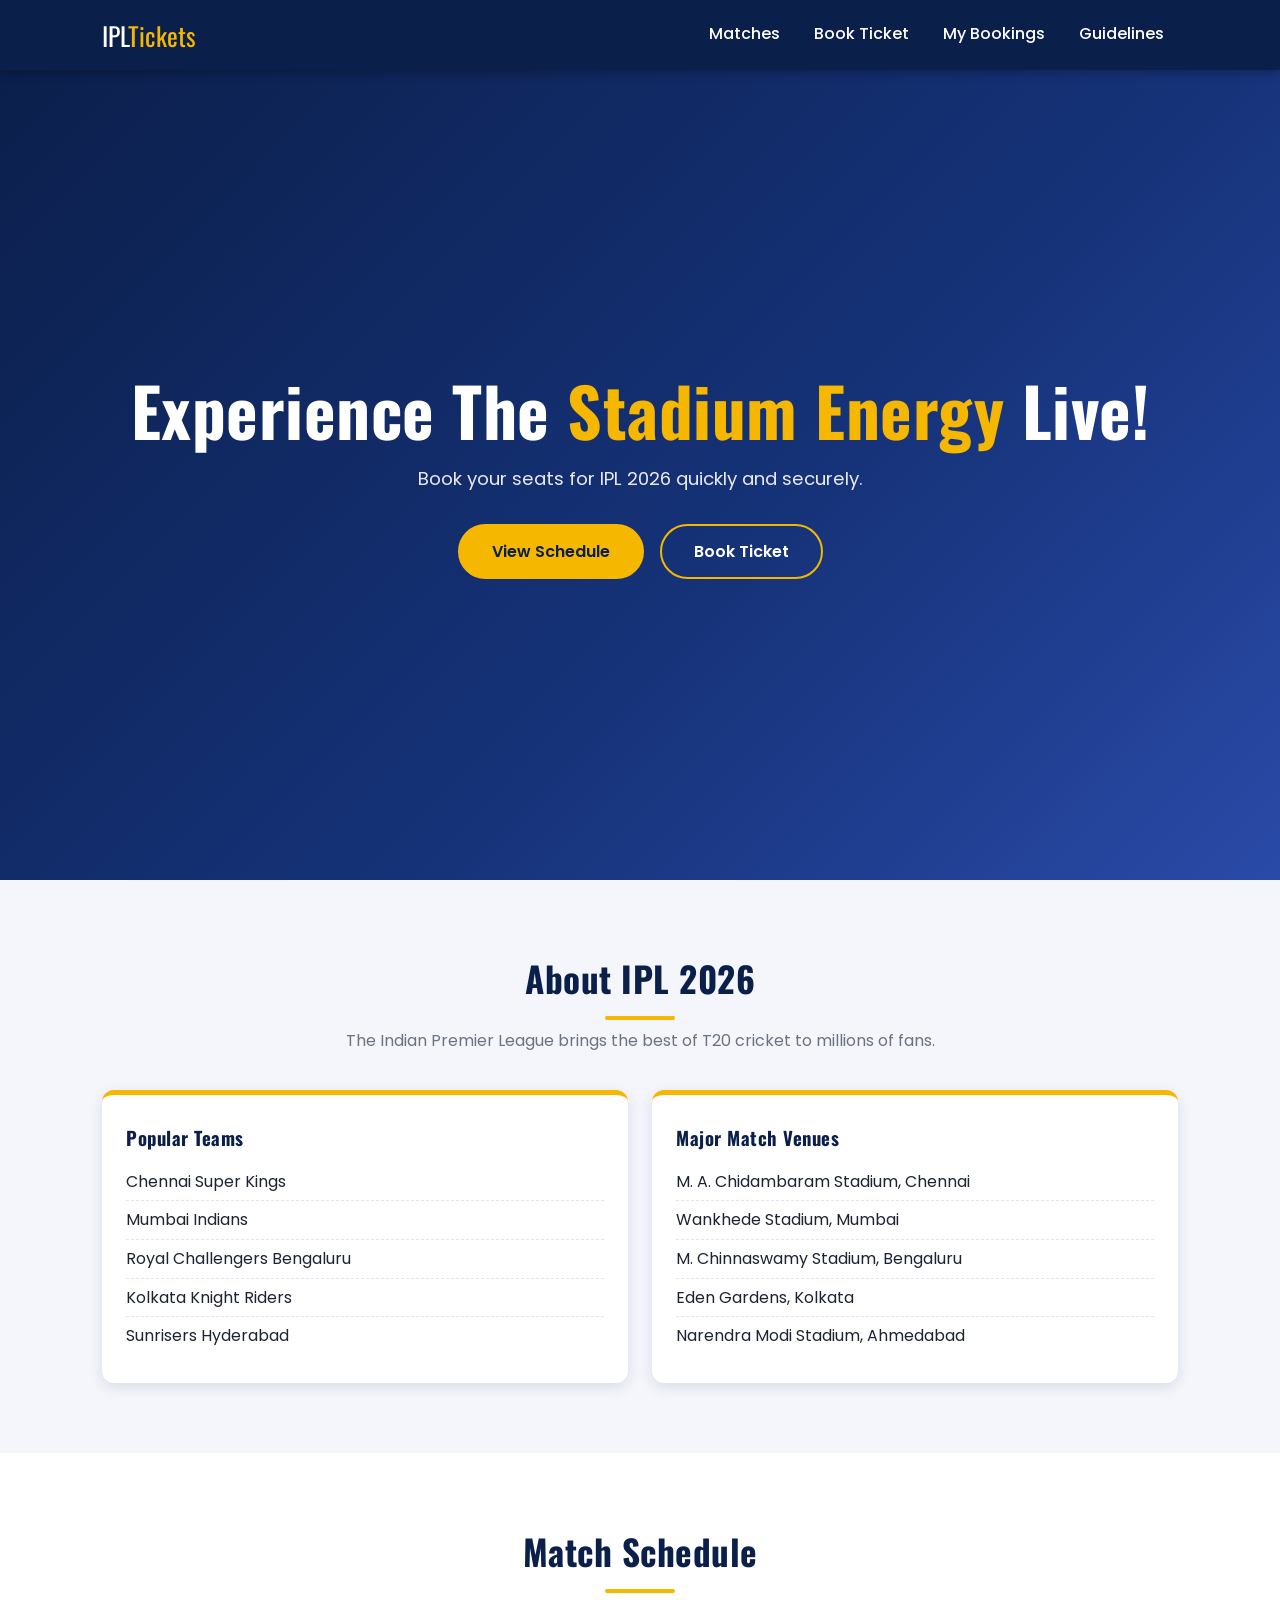
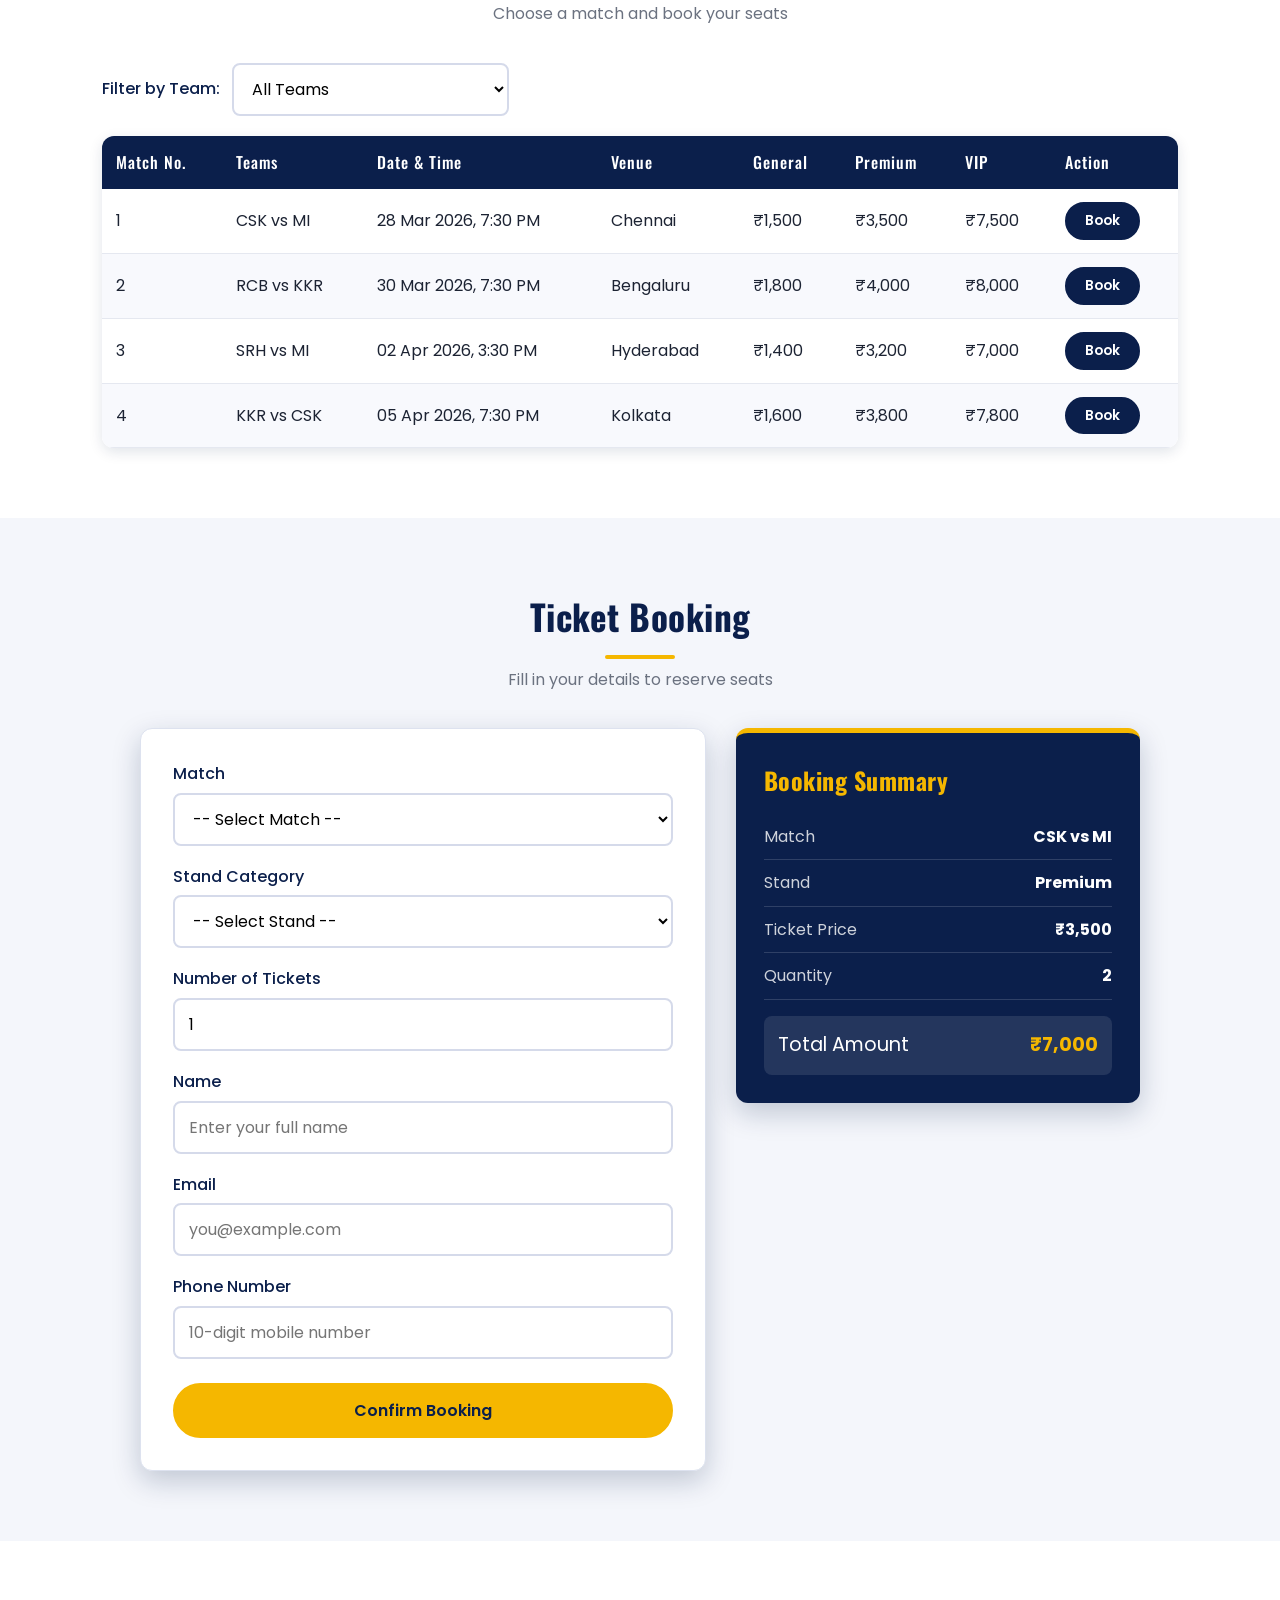
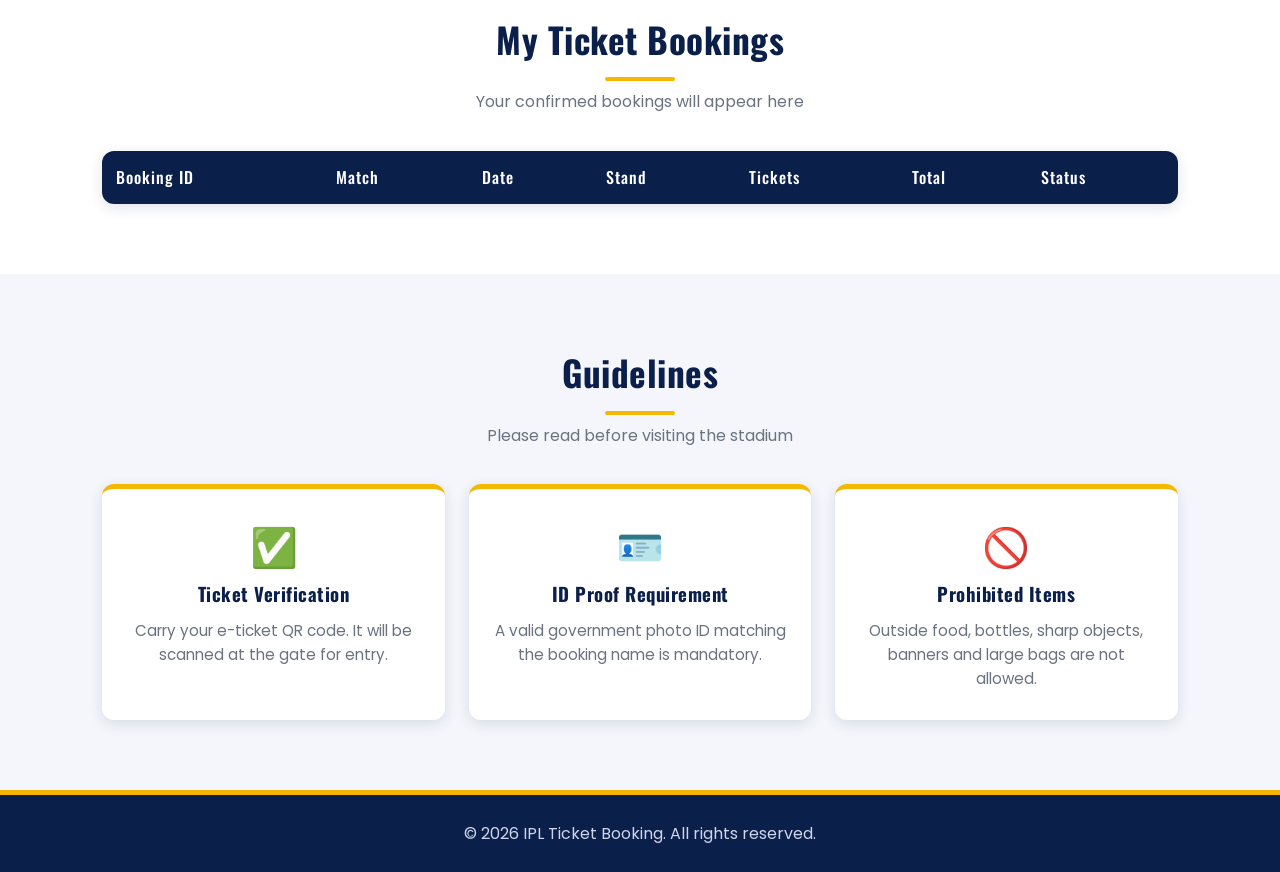
==== index.html @ f849659b "Rename HTML file to index.html" ====
<!DOCTYPE html>
<html lang="en">
<head>
  <meta charset="UTF-8">
  <meta name="viewport" content="width=device-width, initial-scale=1.0">
  <title>IPL 2026 Ticket Booking</title>
  <link href="https://fonts.googleapis.com/css2?family=Oswald:wght@400;500;700&family=Poppins:wght@400;500;600&display=swap" rel="stylesheet">
  <link rel="stylesheet" href="styles.css">
</head>
<body>

  <!-- NAVIGATION -->
  <header>
    <nav class="navbar">
      <a href="#home" class="logo">IPL<span>Tickets</span></a>
      <ul class="nav-links">
        <li><a href="#matches">Matches</a></li>
        <li><a href="#booking">Book Ticket</a></li>
        <li><a href="#my-bookings">My Bookings</a></li>
        <li><a href="#guidelines">Guidelines</a></li>
      </ul>
    </nav>
  </header>

  <main>

    <!-- HERO / BANNER -->
    <section class="hero" id="home">
      <h1>Experience The <span>Stadium Energy</span> Live!</h1>
      <p>Book your seats for IPL 2026 quickly and securely.</p>
      <div class="hero-buttons">
        <a href="#matches" class="btn btn-primary">View Schedule</a>
        <a href="#booking" class="btn btn-outline">Book Ticket</a>
      </div>
    </section>

    <!-- ABOUT IPL 2026 -->
    <section id="about">
      <h2 class="section-title">About IPL 2026</h2>
      <p class="section-sub">The Indian Premier League brings the best of T20 cricket to millions of fans.</p>
      <div class="two-col">
        <article class="card">
          <h3>Popular Teams</h3>
          <ul>
            <li>Chennai Super Kings</li>
            <li>Mumbai Indians</li>
            <li>Royal Challengers Bengaluru</li>
            <li>Kolkata Knight Riders</li>
            <li>Sunrisers Hyderabad</li>
          </ul>
        </article>
        <article class="card">
          <h3>Major Match Venues</h3>
          <ul>
            <li>M. A. Chidambaram Stadium, Chennai</li>
            <li>Wankhede Stadium, Mumbai</li>
            <li>M. Chinnaswamy Stadium, Bengaluru</li>
            <li>Eden Gardens, Kolkata</li>
            <li>Narendra Modi Stadium, Ahmedabad</li>
          </ul>
        </article>
      </div>
    </section>

    <!-- MATCH SCHEDULE -->
    <section id="matches" class="alt">
      <h2 class="section-title">Match Schedule</h2>
      <p class="section-sub">Choose a match and book your seats</p>

      <div class="filter-bar">
        <label for="teamFilter">Filter by Team:</label>
        <select id="teamFilter">
          <option value="all">All Teams</option>
          <option value="CSK">Chennai Super Kings</option>
          <option value="MI">Mumbai Indians</option>
          <option value="RCB">Royal Challengers Bengaluru</option>
          <option value="KKR">Kolkata Knight Riders</option>
          <option value="SRH">Sunrisers Hyderabad</option>
        </select>
      </div>

      <div class="table-wrap">
        <table>
          <caption class="sr-only">IPL 2026 match schedule with ticket prices</caption>
          <thead>
            <tr>
              <th>Match No.</th>
              <th>Teams</th>
              <th>Date &amp; Time</th>
              <th>Venue</th>
              <th>General</th>
              <th>Premium</th>
              <th>VIP</th>
              <th>Action</th>
            </tr>
          </thead>
          <tbody>
            <tr>
              <td>1</td>
              <td>CSK vs MI</td>
              <td>28 Mar 2026, 7:30 PM</td>
              <td>Chennai</td>
              <td>₹1,500</td><td>₹3,500</td><td>₹7,500</td>
              <td><a href="#booking" class="btn btn-sm">Book</a></td>
            </tr>
            <tr>
              <td>2</td>
              <td>RCB vs KKR</td>
              <td>30 Mar 2026, 7:30 PM</td>
              <td>Bengaluru</td>
              <td>₹1,800</td><td>₹4,000</td><td>₹8,000</td>
              <td><a href="#booking" class="btn btn-sm">Book</a></td>
            </tr>
            <tr>
              <td>3</td>
              <td>SRH vs MI</td>
              <td>02 Apr 2026, 3:30 PM</td>
              <td>Hyderabad</td>
              <td>₹1,400</td><td>₹3,200</td><td>₹7,000</td>
              <td><a href="#booking" class="btn btn-sm">Book</a></td>
            </tr>
            <tr>
              <td>4</td>
              <td>KKR vs CSK</td>
              <td>05 Apr 2026, 7:30 PM</td>
              <td>Kolkata</td>
              <td>₹1,600</td><td>₹3,800</td><td>₹7,800</td>
              <td><a href="#booking" class="btn btn-sm">Book</a></td>
            </tr>
          </tbody>
        </table>
      </div>
    </section>

    <!-- BOOKING FORM + SUMMARY -->
    <section id="booking">
      <h2 class="section-title">Ticket Booking</h2>
      <p class="section-sub">Fill in your details to reserve seats</p>

      <div class="booking-layout">
        <form action="#" method="post">
          <div class="form-group">
            <label for="match">Match</label>
            <select id="match" name="match" required>
              <option value="">-- Select Match --</option>
              <option>1 - CSK vs MI (Chennai)</option>
              <option>2 - RCB vs KKR (Bengaluru)</option>
              <option>3 - SRH vs MI (Hyderabad)</option>
              <option>4 - KKR vs CSK (Kolkata)</option>
            </select>
          </div>
          <div class="form-group">
            <label for="stand">Stand Category</label>
            <select id="stand" name="stand" required>
              <option value="">-- Select Stand --</option>
              <option>General</option>
              <option>Premium</option>
              <option>VIP</option>
            </select>
          </div>
          <div class="form-group">
            <label for="qty">Number of Tickets</label>
            <input type="number" id="qty" name="qty" min="1" max="10" value="1" required>
          </div>
          <div class="form-group">
            <label for="name">Name</label>
            <input type="text" id="name" name="name" placeholder="Enter your full name" required>
          </div>
          <div class="form-group">
            <label for="email">Email</label>
            <input type="email" id="email" name="email" placeholder="you@example.com" required>
          </div>
          <div class="form-group">
            <label for="phone">Phone Number</label>
            <input type="tel" id="phone" name="phone" placeholder="10-digit mobile number" pattern="[0-9]{10}" required>
          </div>
          <button type="submit" class="btn btn-primary">Confirm Booking</button>
        </form>

        <aside class="summary-card">
          <h3>Booking Summary</h3>
          <ul>
            <li><span>Match</span><strong>CSK vs MI</strong></li>
            <li><span>Stand</span><strong>Premium</strong></li>
            <li><span>Ticket Price</span><strong>₹3,500</strong></li>
            <li><span>Quantity</span><strong>2</strong></li>
          </ul>
          <p class="total"><span>Total Amount</span><strong>₹7,000</strong></p>
        </aside>
      </div>
    </section>

    <!-- MY BOOKINGS -->
    <section id="my-bookings" class="alt">
      <h2 class="section-title">My Ticket Bookings</h2>
      <p class="section-sub">Your confirmed bookings will appear here</p>
      <div class="table-wrap">
        <table>
          <thead>
            <tr>
              <th>Booking ID</th>
              <th>Match</th>
              <th>Date</th>
              <th>Stand</th>
              <th>Tickets</th>
              <th>Total</th>
              <th>Status</th>
            </tr>
          </thead>
          <tbody>
            <!-- Empty: records will be added later -->
          </tbody>
        </table>
      </div>
    </section>

    <!-- GUIDELINES -->
    <section id="guidelines">
      <h2 class="section-title">Guidelines</h2>
      <p class="section-sub">Please read before visiting the stadium</p>
      <div class="cards">
        <article class="card">
          <div class="emoji">✅</div>
          <h3>Ticket Verification</h3>
          <p>Carry your e-ticket QR code. It will be scanned at the gate for entry.</p>
        </article>
        <article class="card">
          <div class="emoji">🪪</div>
          <h3>ID Proof Requirement</h3>
          <p>A valid government photo ID matching the booking name is mandatory.</p>
        </article>
        <article class="card">
          <div class="emoji">🚫</div>
          <h3>Prohibited Items</h3>
          <p>Outside food, bottles, sharp objects, banners and large bags are not allowed.</p>
        </article>
      </div>
    </section>

  </main>

  <!-- FOOTER -->
  <footer>
    <p>© 2026 IPL Ticket Booking. All rights reserved.</p>
  </footer>

</body>
</html>
---- styles.css ----
/* ===== 1. THEME VARIABLES ===== */
:root {
  --primary: #0b1f4b;
  --primary-light: #16337a;
  --accent: #f5b700;
  --accent-dark: #d99f00;
  --bg: #f4f6fb;
  --card-bg: #ffffff;
  --text: #1c2333;
  --muted: #6b7280;
  --radius: 12px;
  --shadow: 0 4px 14px rgba(11, 31, 75, 0.12);
  --shadow-lg: 0 10px 28px rgba(11, 31, 75, 0.22);
}

/* ===== 2. BASE ===== */
* { margin: 0; padding: 0; box-sizing: border-box; }
html { scroll-behavior: smooth; }
body {
  font-family: 'Poppins', sans-serif;
  background: var(--bg);
  color: var(--text);
  line-height: 1.6;
  padding-top: 70px;
}
h1, h2, h3 { font-family: 'Oswald', sans-serif; letter-spacing: 0.5px; }
section { padding: 70px 8%; scroll-margin-top: 70px; }
section.alt { background: #ffffff; }
ul { list-style: none; }
.sr-only { position: absolute; left: -9999px; }

.section-title { text-align: center; font-size: 2.2rem; color: var(--primary); }
.section-title::after {
  content: "";
  display: block;
  width: 70px; height: 4px;
  margin: 10px auto 0;
  background: var(--accent);
  border-radius: 2px;
}
.section-sub { text-align: center; color: var(--muted); margin: 8px 0 36px; }

/* ===== 3. NAVBAR ===== */
.navbar {
  position: fixed;
  top: 0; left: 0;
  width: 100%; height: 70px;
  display: flex;
  align-items: center;
  justify-content: space-between;
  padding: 0 8%;
  background: var(--primary);
  box-shadow: 0 2px 10px rgba(0, 0, 0, 0.3);
  z-index: 1000;
}
.logo { font-family: 'Oswald', sans-serif; font-size: 1.6rem; color: #fff; text-decoration: none; }
.logo span { color: var(--accent); }
.nav-links { display: flex; gap: 6px; }
.nav-links a {
  display: block;
  padding: 8px 14px;
  color: #fff;
  text-decoration: none;
  font-weight: 500;
  border-radius: 6px;
  border-bottom: 3px solid transparent;
  transition: all 0.3s ease;
}
.nav-links a:hover {
  color: var(--accent);
  background: rgba(255, 255, 255, 0.1);
  border-bottom-color: var(--accent);
}

/* ===== 4. HERO ===== */
.hero {
  min-height: 90vh;
  display: flex;
  flex-direction: column;
  align-items: center;
  justify-content: center;
  text-align: center;
  color: #fff;
  background: linear-gradient(135deg, var(--primary) 0%, var(--primary-light) 60%, #2a4aa8 100%);
}
.hero h1 { font-size: clamp(2.2rem, 6vw, 4.2rem); line-height: 1.15; margin-bottom: 16px; }
.hero h1 span { color: var(--accent); }
.hero p { max-width: 600px; font-size: 1.15rem; opacity: 0.9; margin-bottom: 30px; }
.hero-buttons { display: flex; gap: 16px; flex-wrap: wrap; justify-content: center; }

/* ===== 5. BUTTONS ===== */
.btn {
  display: inline-block;
  padding: 13px 32px;
  border-radius: 50px;
  font-family: inherit;
  font-size: 1rem;
  font-weight: 600;
  text-decoration: none;
  border: 2px solid var(--accent);
  cursor: pointer;
  transition: all 0.3s ease;
}
.btn-primary { background: var(--accent); color: var(--primary); }
.btn-primary:hover { background: var(--accent-dark); border-color: var(--accent-dark); transform: translateY(-3px); box-shadow: var(--shadow-lg); }
.btn-outline { background: transparent; color: #fff; }
.btn-outline:hover { background: var(--accent); color: var(--primary); transform: translateY(-3px); }
.btn-sm { padding: 6px 18px; font-size: 0.85rem; background: var(--primary); color: #fff; border-color: var(--primary); }
.btn-sm:hover { background: var(--accent); color: var(--primary); border-color: var(--accent); }

/* ===== 6. TABLES ===== */
.table-wrap { overflow-x: auto; border-radius: var(--radius); box-shadow: var(--shadow); }
table { width: 100%; border-collapse: collapse; background: var(--card-bg); min-width: 700px; }
thead { background: var(--primary); color: #fff; }
th { text-align: left; padding: 14px; font-family: 'Oswald', sans-serif; font-weight: 500; letter-spacing: 1px; }
td { padding: 13px 14px; border-bottom: 1px solid #e5e8f0; }
tbody tr:nth-child(even) { background: #f8f9fd; }
tbody tr:hover { background: #fff6d6; }

/* ===== 7. FILTER BAR ===== */
.filter-bar { display: flex; align-items: center; gap: 12px; margin-bottom: 20px; flex-wrap: wrap; }
.filter-bar label { margin: 0; }
.filter-bar select { width: auto; min-width: 240px; }

/* ===== 8. CARDS ===== */
.two-col, .cards { display: grid; gap: 24px; }
.two-col { grid-template-columns: repeat(auto-fit, minmax(280px, 1fr)); }
.cards { grid-template-columns: repeat(auto-fit, minmax(240px, 1fr)); }
.card {
  background: var(--card-bg);
  padding: 28px 24px;
  border-radius: var(--radius);
  border-top: 5px solid var(--accent);
  box-shadow: var(--shadow);
  transition: transform 0.3s ease, box-shadow 0.3s ease;
}
.card:hover { transform: translateY(-6px); box-shadow: var(--shadow-lg); }
.card h3 { color: var(--primary); margin-bottom: 10px; }
.card li { padding: 6px 0; border-bottom: 1px dashed #e0e4ef; }
.card li:last-child { border-bottom: 0; }
.cards .card { text-align: center; }
.card .emoji { font-size: 2.4rem; }
.card p { color: var(--muted); font-size: 0.95rem; }

/* ===== 9. FORM + SUMMARY ===== */
.booking-layout {
  display: grid;
  grid-template-columns: 1.4fr 1fr;
  gap: 30px;
  align-items: start;
  max-width: 1000px;
  margin: 0 auto;
}
form {
  background: var(--card-bg);
  padding: 32px;
  border-radius: var(--radius);
  border: 1px solid #dde2ef;
  box-shadow: var(--shadow-lg);
}
.form-group { margin-bottom: 18px; }
label { display: block; margin-bottom: 6px; font-weight: 500; color: var(--primary); }
input, select {
  width: 100%;
  padding: 12px 14px;
  font-family: inherit;
  font-size: 1rem;
  border: 2px solid #d5daea;
  border-radius: 8px;
  background: #fff;
  transition: border-color 0.3s, box-shadow 0.3s;
}
input:focus, select:focus {
  outline: none;
  border-color: var(--accent);
  box-shadow: 0 0 0 4px rgba(245, 183, 0, 0.25);
}
form .btn { width: 100%; margin-top: 6px; }

.summary-card {
  position: sticky;
  top: 90px;
  background: var(--primary);
  color: #fff;
  padding: 28px;
  border-radius: var(--radius);
  border-top: 5px solid var(--accent);
  box-shadow: var(--shadow-lg);
}
.summary-card h3 { color: var(--accent); font-size: 1.5rem; margin-bottom: 14px; }
.summary-card li {
  display: flex;
  justify-content: space-between;
  padding: 10px 0;
  border-bottom: 1px solid rgba(255, 255, 255, 0.15);
}
.summary-card li span { opacity: 0.8; }
.total {
  display: flex;
  justify-content: space-between;
  margin-top: 16px;
  padding: 14px;
  background: rgba(255, 255, 255, 0.1);
  border-radius: 8px;
  font-size: 1.2rem;
}
.total strong { color: var(--accent); }

/* ===== 10. FOOTER ===== */
footer {
  background: var(--primary);
  color: #cfd6ea;
  text-align: center;
  padding: 26px 8%;
  border-top: 5px solid var(--accent);
}

/* ===== 11. RESPONSIVE ===== */
@media (max-width: 768px) {
  .navbar { padding: 0 4%; }
  .logo { font-size: 1.3rem; }
  .nav-links a { padding: 6px 8px; font-size: 0.8rem; }
  section { padding: 50px 5%; }
  .booking-layout { grid-template-columns: 1fr; }
  .summary-card { position: static; }
  form { padding: 22px; }
}
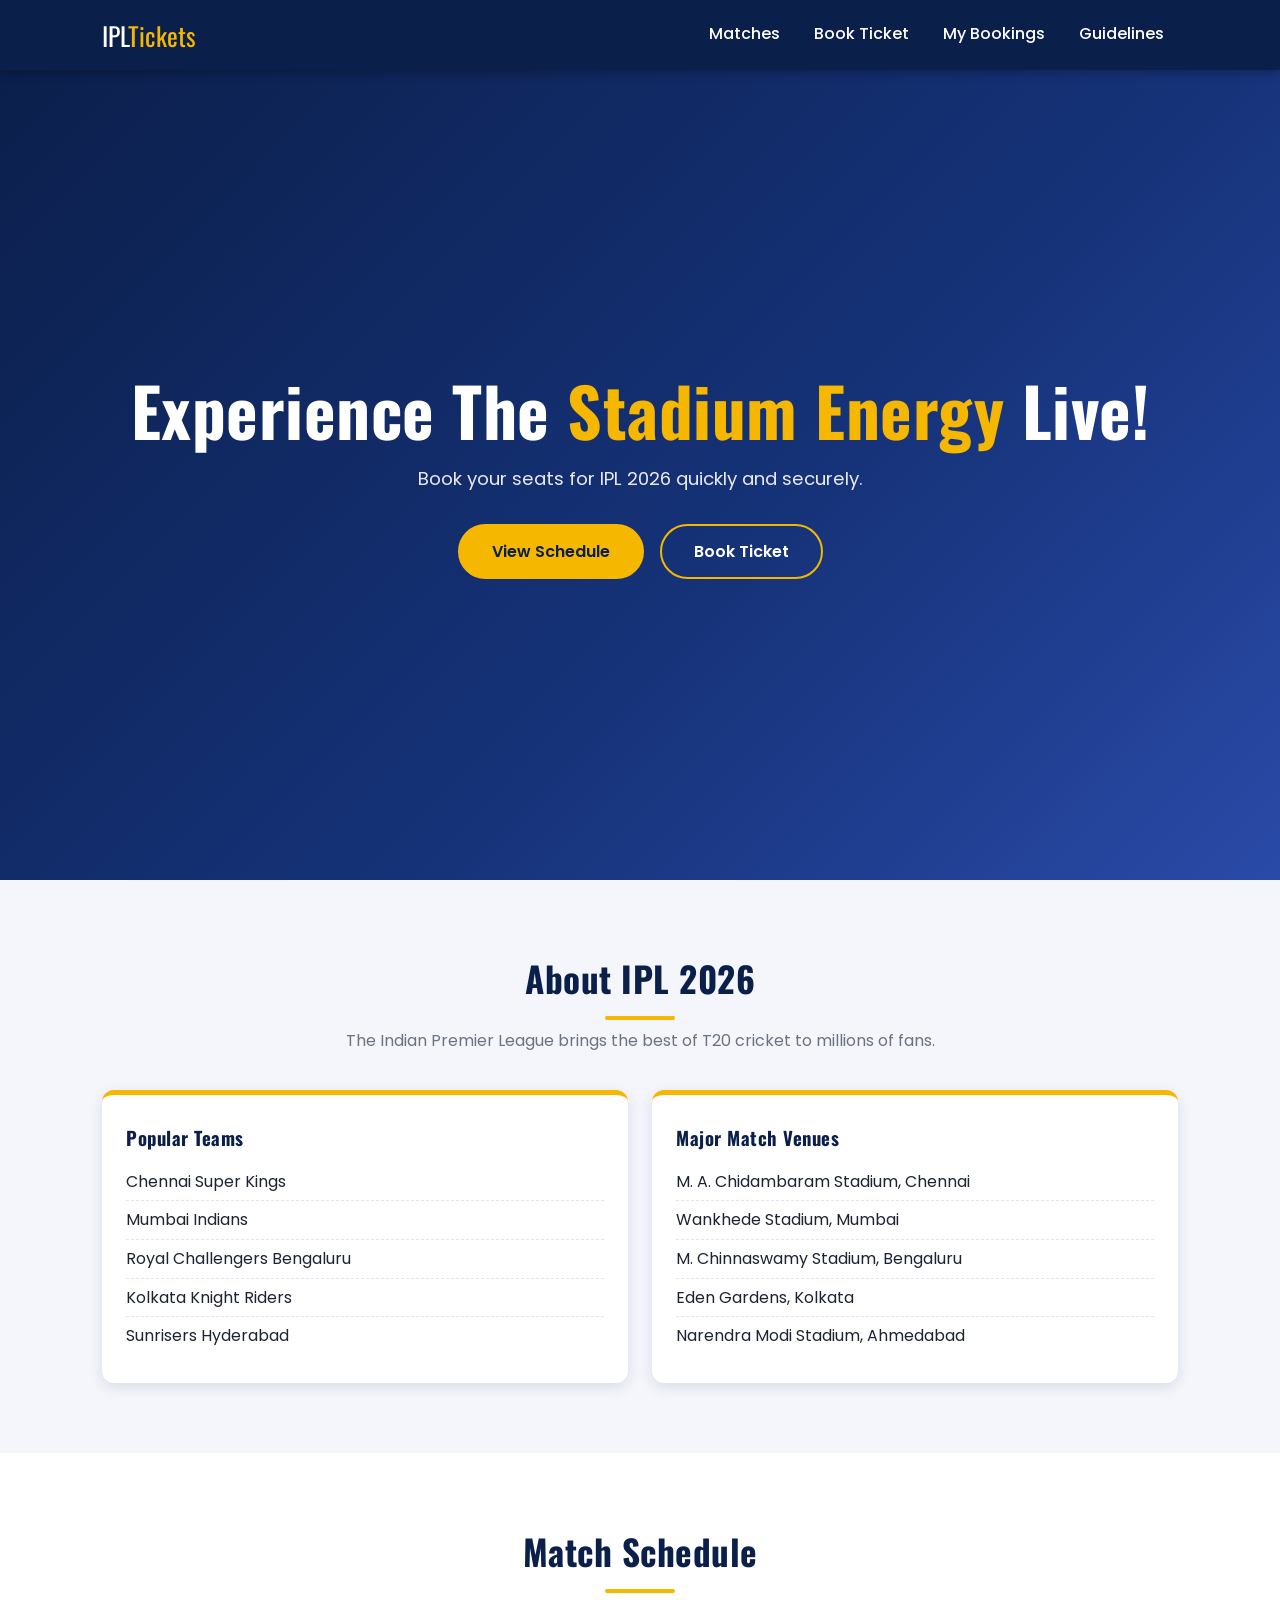
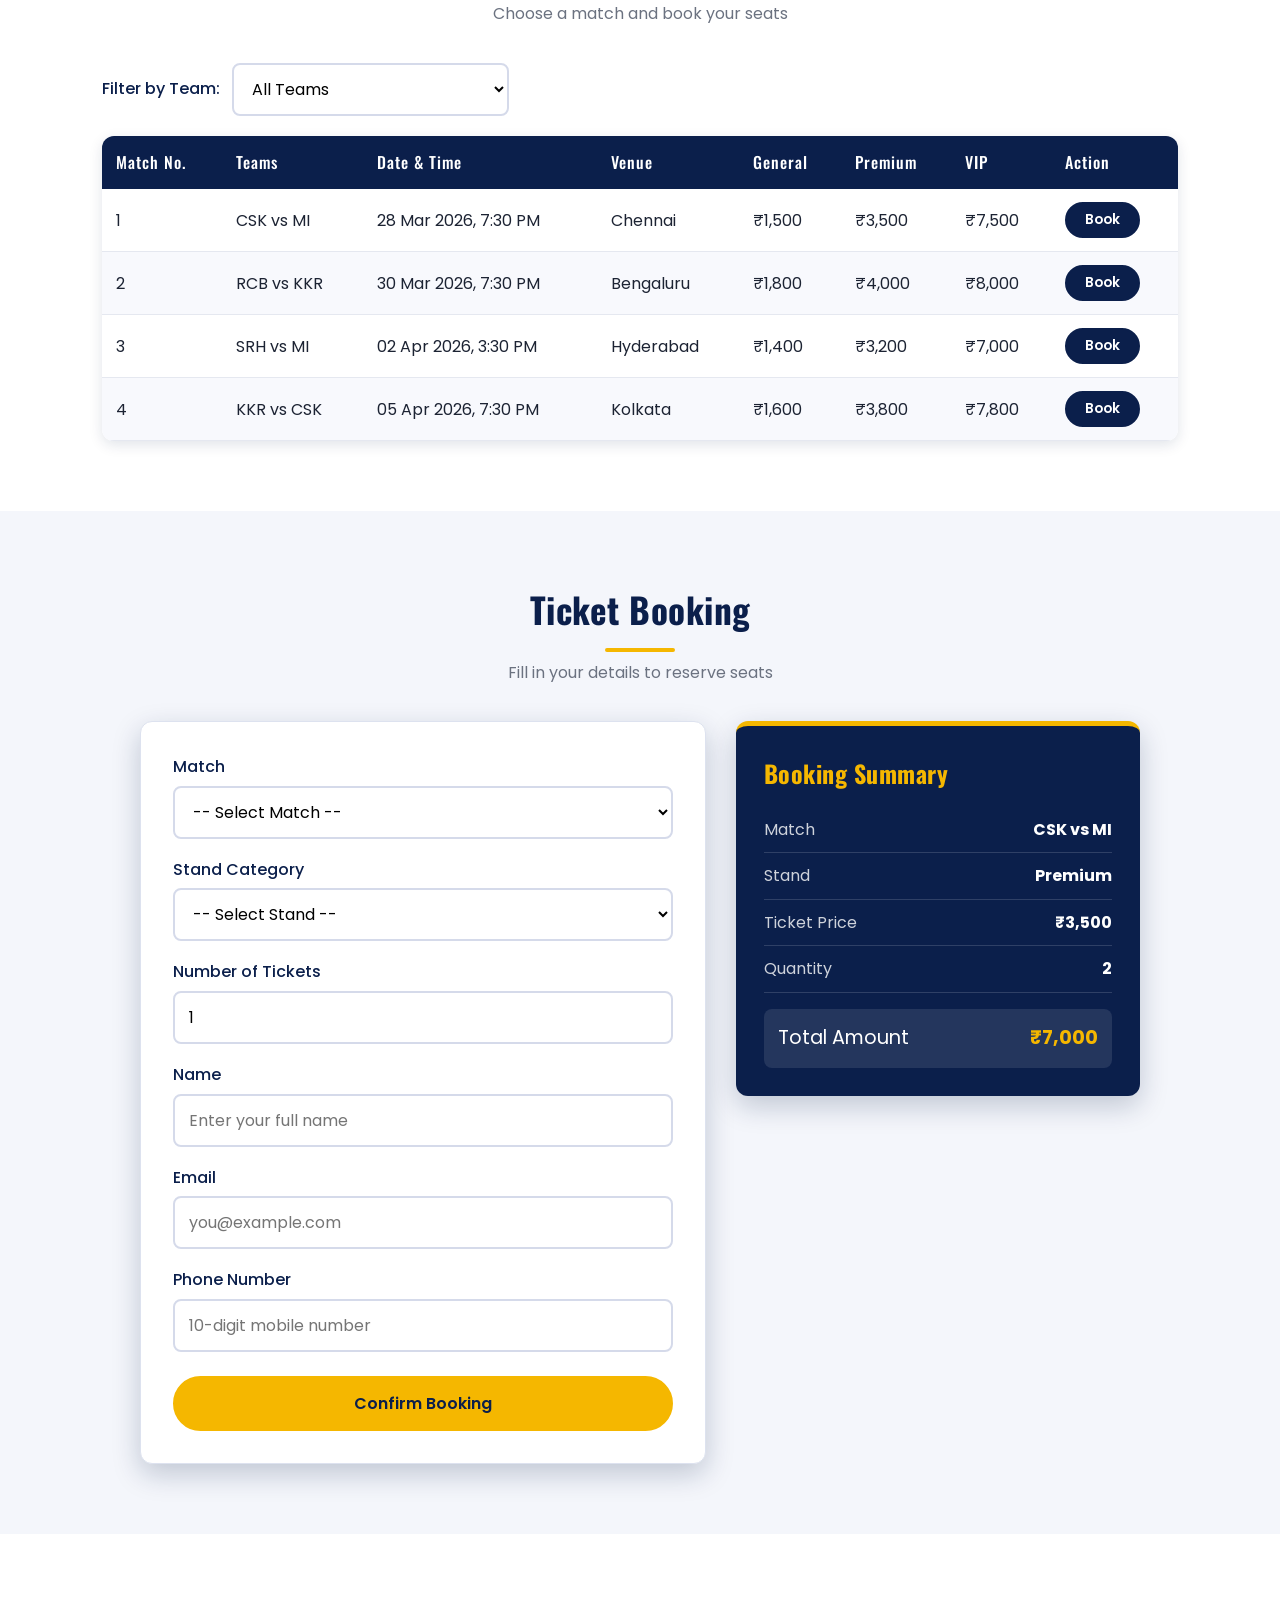
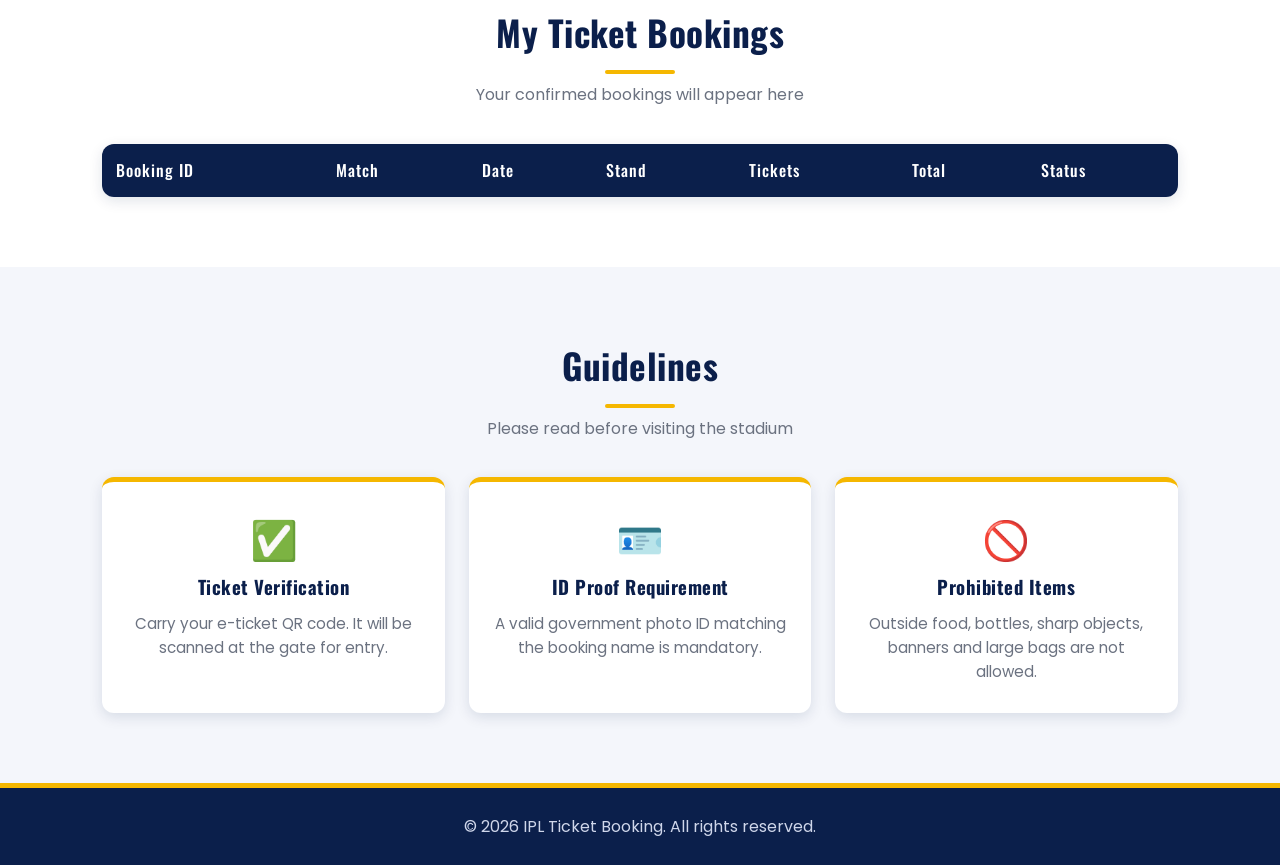
==== commit 66a88549: "Updated IPL Ticket Booking website" ====
--- a/index.html
+++ b/index.html
@@ -1,3 +1,4 @@
+
 <!DOCTYPE html>
 <html lang="en">
 <head>
@@ -38,6 +39,7 @@
     <section id="about">
       <h2 class="section-title">About IPL 2026</h2>
       <p class="section-sub">The Indian Premier League brings the best of T20 cricket to millions of fans.</p>
+
       <div class="two-col">
         <article class="card">
           <h3>Popular Teams</h3>
@@ -49,6 +51,7 @@
             <li>Sunrisers Hyderabad</li>
           </ul>
         </article>
+
         <article class="card">
           <h3>Major Match Venues</h3>
           <ul>
@@ -82,6 +85,7 @@
       <div class="table-wrap">
         <table>
           <caption class="sr-only">IPL 2026 match schedule with ticket prices</caption>
+
           <thead>
             <tr>
               <th>Match No.</th>
@@ -94,38 +98,50 @@
               <th>Action</th>
             </tr>
           </thead>
+
           <tbody>
             <tr>
               <td>1</td>
               <td>CSK vs MI</td>
               <td>28 Mar 2026, 7:30 PM</td>
               <td>Chennai</td>
-              <td>₹1,500</td><td>₹3,500</td><td>₹7,500</td>
-              <td><a href="#booking" class="btn btn-sm">Book</a></td>
-            </tr>
+              <td>₹1,500</td>
+              <td>₹3,500</td>
+              <td>₹7,500</td>
+              <td><button type="button" class="btn btn-sm book-btn">Book</button></td>
+            </tr>
+
             <tr>
               <td>2</td>
               <td>RCB vs KKR</td>
               <td>30 Mar 2026, 7:30 PM</td>
               <td>Bengaluru</td>
-              <td>₹1,800</td><td>₹4,000</td><td>₹8,000</td>
-              <td><a href="#booking" class="btn btn-sm">Book</a></td>
-            </tr>
+              <td>₹1,800</td>
+              <td>₹4,000</td>
+              <td>₹8,000</td>
+              <td><button type="button" class="btn btn-sm book-btn">Book</button></td>
+            </tr>
+
             <tr>
               <td>3</td>
               <td>SRH vs MI</td>
               <td>02 Apr 2026, 3:30 PM</td>
               <td>Hyderabad</td>
-              <td>₹1,400</td><td>₹3,200</td><td>₹7,000</td>
-              <td><a href="#booking" class="btn btn-sm">Book</a></td>
-            </tr>
+              <td>₹1,400</td>
+              <td>₹3,200</td>
+              <td>₹7,000</td>
+              <td><button type="button" class="btn btn-sm book-btn">Book</button></td>
+            </tr>
+
             <tr>
               <td>4</td>
               <td>KKR vs CSK</td>
               <td>05 Apr 2026, 7:30 PM</td>
               <td>Kolkata</td>
-              <td>₹1,600</td><td>₹3,800</td><td>₹7,800</td>
-              <td><a href="#booking" class="btn btn-sm">Book</a></td>
+              <td>₹1,600</td>
+              <td>₹3,800</td>
+              <td>₹7,800</td>
+              <td><button type="button" class="btn btn-sm book-btn">Book</button></td>
             </tr>
           </tbody>
         </table>
@@ -139,6 +155,7 @@
 
       <div class="booking-layout">
         <form action="#" method="post">
+
           <div class="form-group">
             <label for="match">Match</label>
             <select id="match" name="match" required>
@@ -149,6 +166,7 @@
               <option>4 - KKR vs CSK (Kolkata)</option>
             </select>
           </div>
+
           <div class="form-group">
             <label for="stand">Stand Category</label>
             <select id="stand" name="stand" required>
@@ -158,22 +176,27 @@
               <option>VIP</option>
             </select>
           </div>
+
           <div class="form-group">
             <label for="qty">Number of Tickets</label>
             <input type="number" id="qty" name="qty" min="1" max="10" value="1" required>
           </div>
+
           <div class="form-group">
             <label for="name">Name</label>
             <input type="text" id="name" name="name" placeholder="Enter your full name" required>
           </div>
+
           <div class="form-group">
             <label for="email">Email</label>
             <input type="email" id="email" name="email" placeholder="you@example.com" required>
           </div>
+
           <div class="form-group">
             <label for="phone">Phone Number</label>
             <input type="tel" id="phone" name="phone" placeholder="10-digit mobile number" pattern="[0-9]{10}" required>
           </div>
+
           <button type="submit" class="btn btn-primary">Confirm Booking</button>
         </form>
 
@@ -185,7 +208,10 @@
             <li><span>Ticket Price</span><strong>₹3,500</strong></li>
             <li><span>Quantity</span><strong>2</strong></li>
           </ul>
-          <p class="total"><span>Total Amount</span><strong>₹7,000</strong></p>
+          <p class="total">
+            <span>Total Amount</span>
+            <strong>₹7,000</strong>
+          </p>
         </aside>
       </div>
     </section>
@@ -194,6 +220,7 @@
     <section id="my-bookings" class="alt">
       <h2 class="section-title">My Ticket Bookings</h2>
       <p class="section-sub">Your confirmed bookings will appear here</p>
+
       <div class="table-wrap">
         <table>
           <thead>
@@ -218,17 +245,20 @@
     <section id="guidelines">
       <h2 class="section-title">Guidelines</h2>
       <p class="section-sub">Please read before visiting the stadium</p>
+
       <div class="cards">
         <article class="card">
           <div class="emoji">✅</div>
           <h3>Ticket Verification</h3>
           <p>Carry your e-ticket QR code. It will be scanned at the gate for entry.</p>
         </article>
+
         <article class="card">
           <div class="emoji">🪪</div>
           <h3>ID Proof Requirement</h3>
           <p>A valid government photo ID matching the booking name is mandatory.</p>
         </article>
+
         <article class="card">
           <div class="emoji">🚫</div>
           <h3>Prohibited Items</h3>
@@ -244,5 +274,7 @@
     <p>© 2026 IPL Ticket Booking. All rights reserved.</p>
   </footer>
 
+  <script src="app.js"></script>
+
 </body>
-</html>+</html>
--- a/styles.css
+++ b/styles.css
@@ -224,4 +224,19 @@
   .booking-layout { grid-template-columns: 1fr; }
   .summary-card { position: static; }
   form { padding: 22px; }
-}+}
+
+/* ===== 12. TOAST NOTIFICATION ===== */
+#toast {
+    display: none;
+    position: fixed;
+    bottom: 30px;
+    right: 30px;
+    background: #142850;
+    color: white;
+    padding: 15px 25px;
+    border-radius: 8px;
+    box-shadow: 0 4px 10px rgba(0,0,0,0.3);
+    z-index: 1000;
+    font-size: 16px;
+}
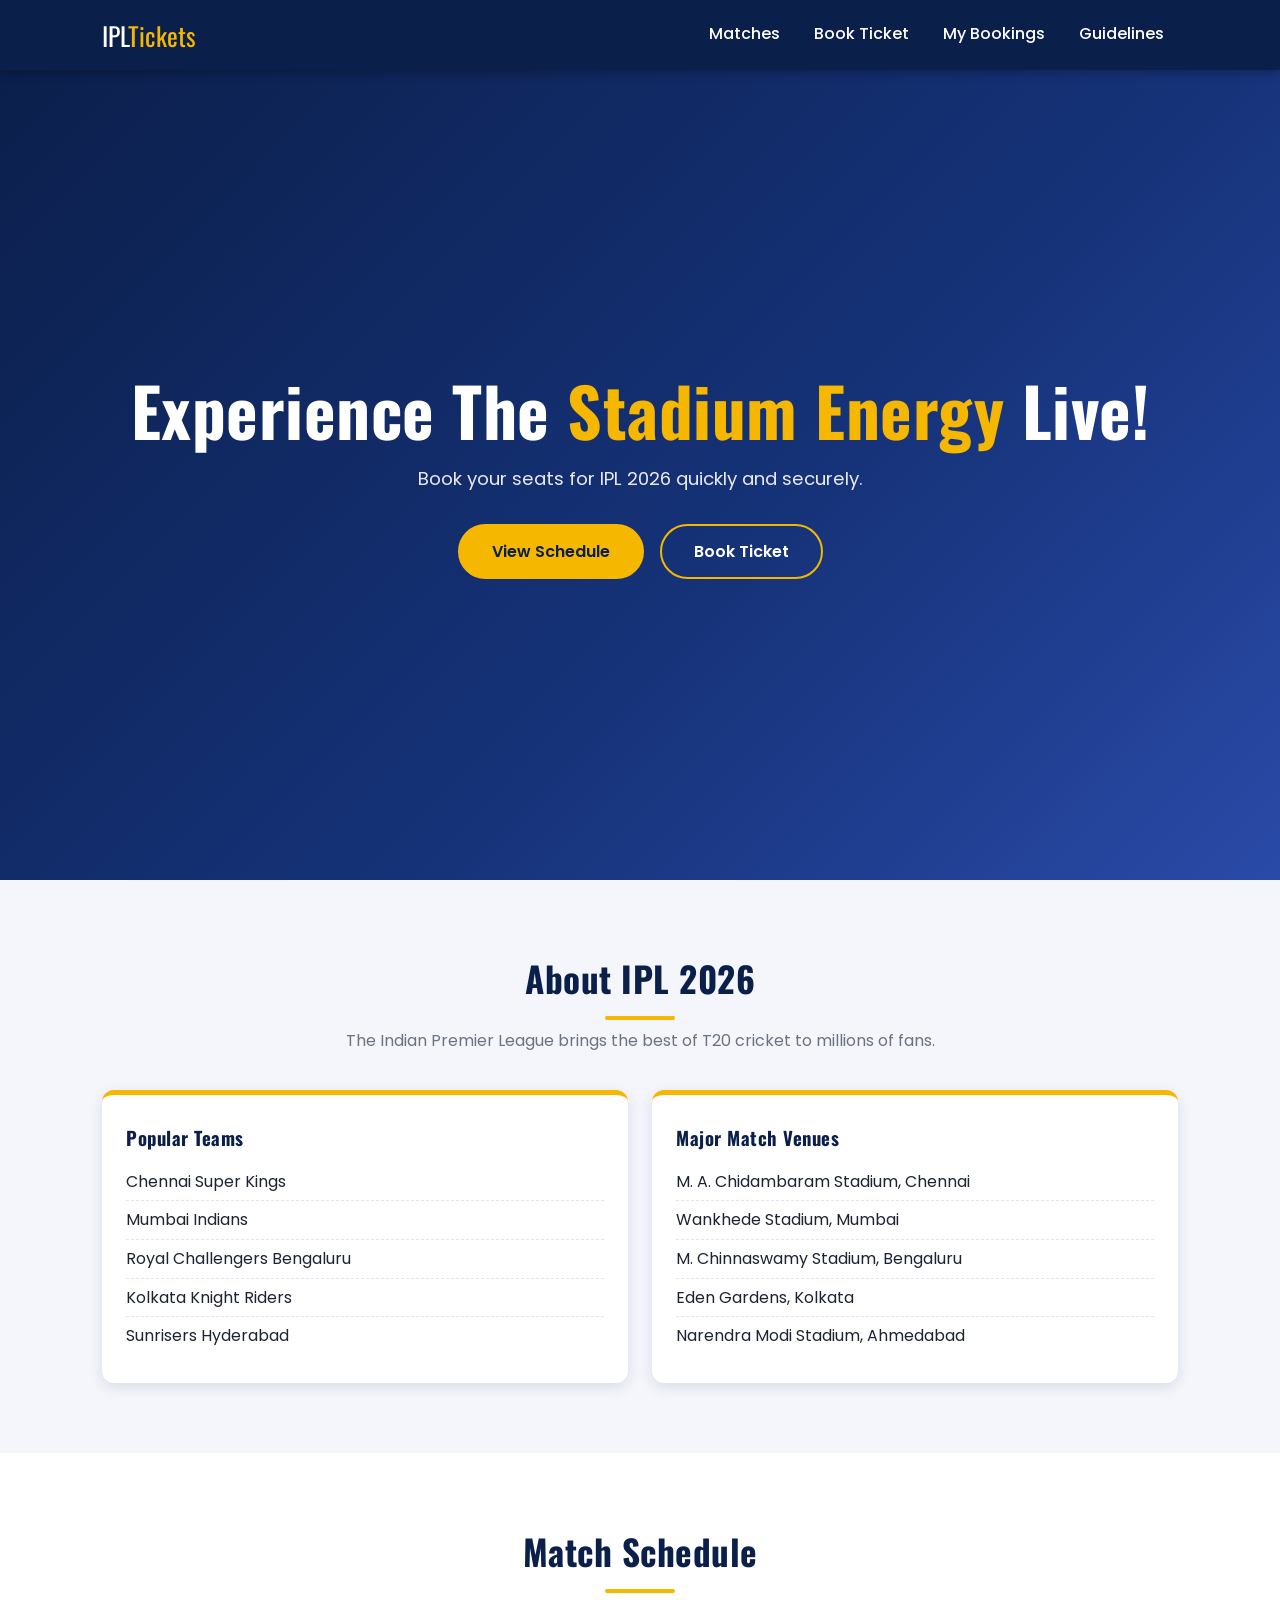
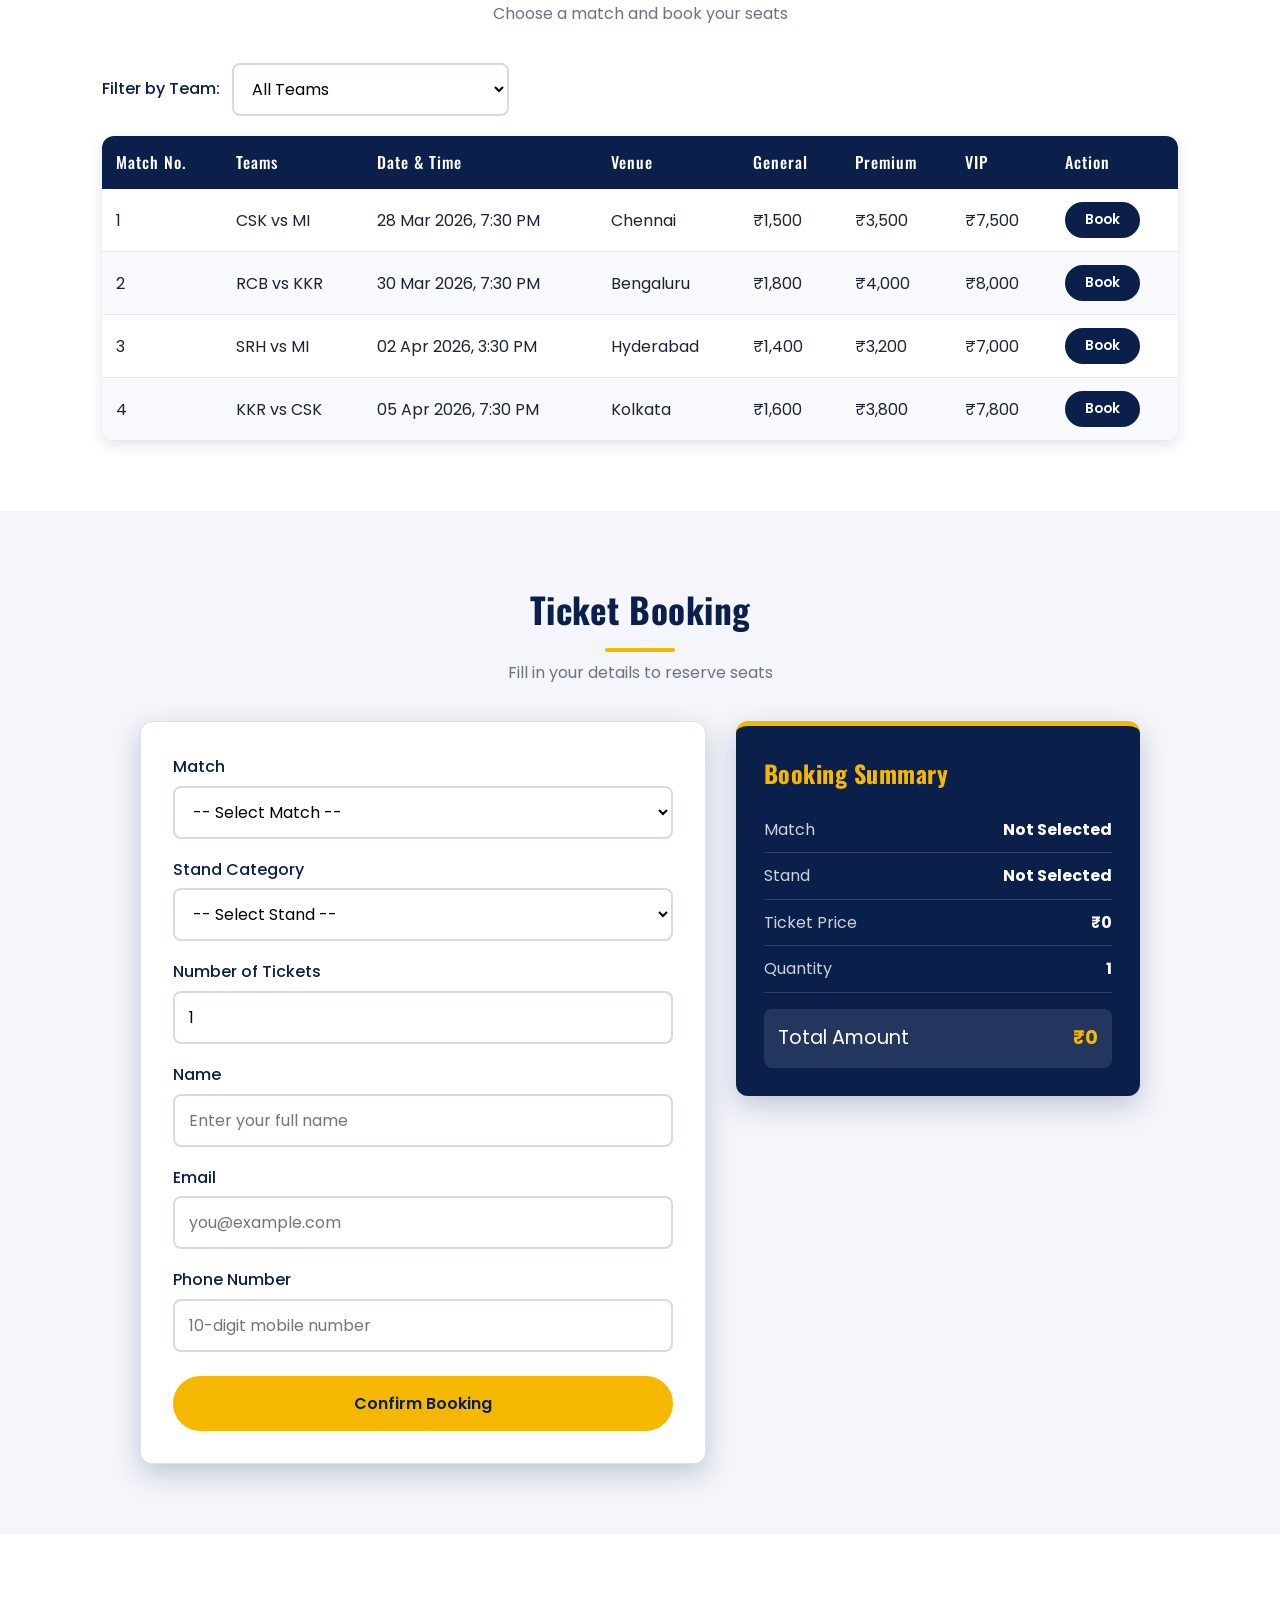
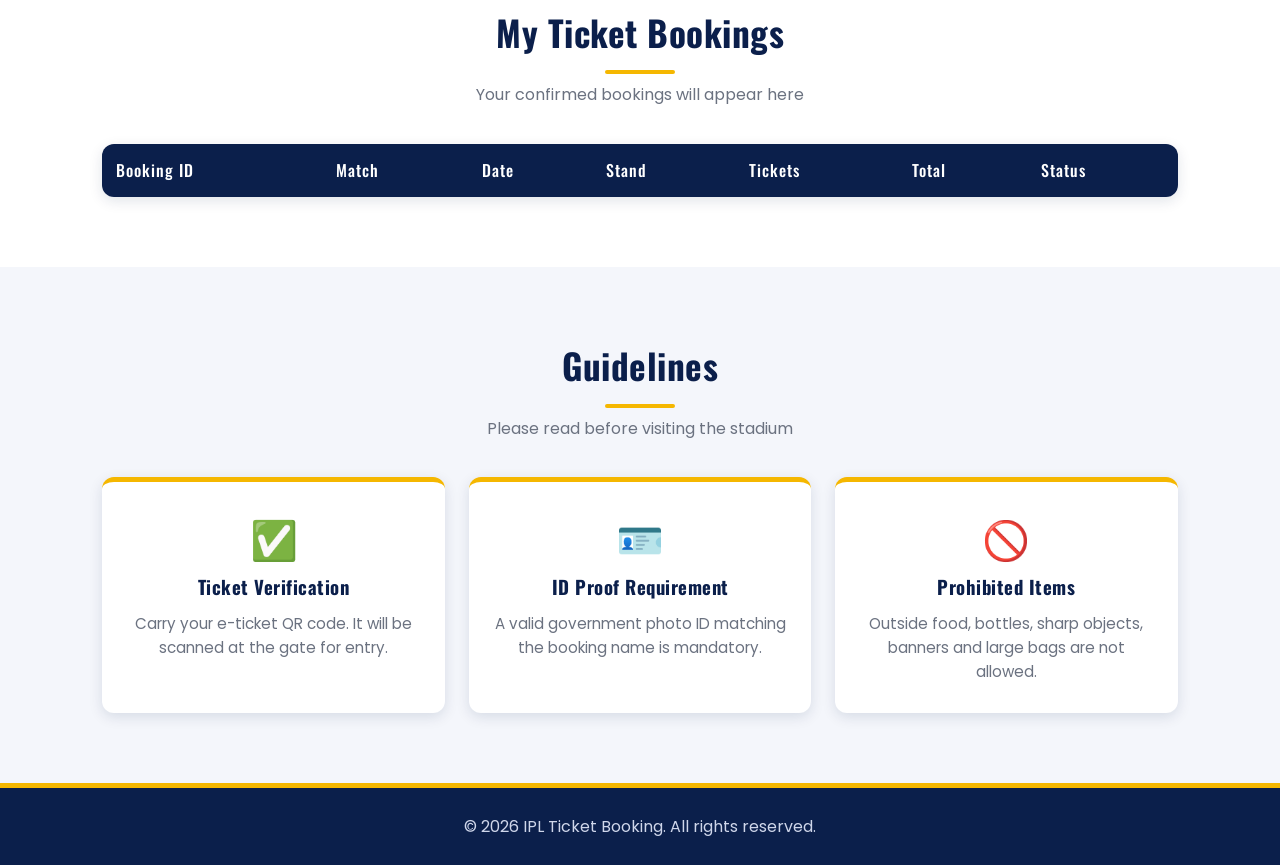
==== commit 8eda9695: "Completed Activity 7 JavaScript Interaction" ====
--- a/index.html
+++ b/index.html
@@ -5,15 +5,19 @@
   <meta charset="UTF-8">
   <meta name="viewport" content="width=device-width, initial-scale=1.0">
   <title>IPL 2026 Ticket Booking</title>
+
   <link href="https://fonts.googleapis.com/css2?family=Oswald:wght@400;500;700&family=Poppins:wght@400;500;600&display=swap" rel="stylesheet">
+
   <link rel="stylesheet" href="styles.css">
 </head>
+
 <body>
 
   <!-- NAVIGATION -->
   <header>
     <nav class="navbar">
       <a href="#home" class="logo">IPL<span>Tickets</span></a>
+
       <ul class="nav-links">
         <li><a href="#matches">Matches</a></li>
         <li><a href="#booking">Book Ticket</a></li>
@@ -25,22 +29,24 @@
 
   <main>
 
-    <!-- HERO / BANNER -->
+    <!-- HERO -->
     <section class="hero" id="home">
       <h1>Experience The <span>Stadium Energy</span> Live!</h1>
       <p>Book your seats for IPL 2026 quickly and securely.</p>
+
       <div class="hero-buttons">
         <a href="#matches" class="btn btn-primary">View Schedule</a>
         <a href="#booking" class="btn btn-outline">Book Ticket</a>
       </div>
     </section>
 
-    <!-- ABOUT IPL 2026 -->
+    <!-- ABOUT IPL -->
     <section id="about">
       <h2 class="section-title">About IPL 2026</h2>
       <p class="section-sub">The Indian Premier League brings the best of T20 cricket to millions of fans.</p>
 
       <div class="two-col">
+
         <article class="card">
           <h3>Popular Teams</h3>
           <ul>
@@ -62,6 +68,7 @@
             <li>Narendra Modi Stadium, Ahmedabad</li>
           </ul>
         </article>
+
       </div>
     </section>
 
@@ -72,6 +79,7 @@
 
       <div class="filter-bar">
         <label for="teamFilter">Filter by Team:</label>
+
         <select id="teamFilter">
           <option value="all">All Teams</option>
           <option value="CSK">Chennai Super Kings</option>
@@ -100,6 +108,7 @@
           </thead>
 
           <tbody>
+
             <tr>
               <td>1</td>
               <td>CSK vs MI</td>
@@ -108,7 +117,7 @@
               <td>₹1,500</td>
               <td>₹3,500</td>
               <td>₹7,500</td>
-              <td><button type="button" class="btn btn-sm book-btn">Book</button></td>
+              <td><button type="button" class="btn btn-sm book-btn" data-match="CSK vs MI">Book</button></td>
             </tr>
 
             <tr>
@@ -119,7 +128,7 @@
               <td>₹1,800</td>
               <td>₹4,000</td>
               <td>₹8,000</td>
-              <td><button type="button" class="btn btn-sm book-btn">Book</button></td>
+              <td><button type="button" class="btn btn-sm book-btn" data-match="RCB vs KKR">Book</button></td>
             </tr>
 
             <tr>
@@ -130,7 +139,7 @@
               <td>₹1,400</td>
               <td>₹3,200</td>
               <td>₹7,000</td>
-              <td><button type="button" class="btn btn-sm book-btn">Book</button></td>
+              <td><button type="button" class="btn btn-sm book-btn" data-match="SRH vs MI">Book</button></td>
             </tr>
 
             <tr>
@@ -141,78 +150,108 @@
               <td>₹1,600</td>
               <td>₹3,800</td>
               <td>₹7,800</td>
-              <td><button type="button" class="btn btn-sm book-btn">Book</button></td>
-            </tr>
+              <td><button type="button" class="btn btn-sm book-btn" data-match="KKR vs CSK">Book</button></td>
+            </tr>
+
           </tbody>
         </table>
       </div>
     </section>
 
-    <!-- BOOKING FORM + SUMMARY -->
+    <!-- BOOKING FORM AND SUMMARY -->
     <section id="booking">
       <h2 class="section-title">Ticket Booking</h2>
       <p class="section-sub">Fill in your details to reserve seats</p>
 
       <div class="booking-layout">
-        <form action="#" method="post">
+
+        <form id="bookingForm" action="#" method="post">
 
           <div class="form-group">
             <label for="match">Match</label>
+
             <select id="match" name="match" required>
               <option value="">-- Select Match --</option>
-              <option>1 - CSK vs MI (Chennai)</option>
-              <option>2 - RCB vs KKR (Bengaluru)</option>
-              <option>3 - SRH vs MI (Hyderabad)</option>
-              <option>4 - KKR vs CSK (Kolkata)</option>
+              <option value="CSK vs MI">1 - CSK vs MI (Chennai)</option>
+              <option value="RCB vs KKR">2 - RCB vs KKR (Bengaluru)</option>
+              <option value="SRH vs MI">3 - SRH vs MI (Hyderabad)</option>
+              <option value="KKR vs CSK">4 - KKR vs CSK (Kolkata)</option>
             </select>
           </div>
 
           <div class="form-group">
             <label for="stand">Stand Category</label>
+
             <select id="stand" name="stand" required>
               <option value="">-- Select Stand --</option>
-              <option>General</option>
-              <option>Premium</option>
-              <option>VIP</option>
+              <option value="General">General</option>
+              <option value="Premium">Premium</option>
+              <option value="VIP">VIP</option>
             </select>
           </div>
 
           <div class="form-group">
             <label for="qty">Number of Tickets</label>
+
             <input type="number" id="qty" name="qty" min="1" max="10" value="1" required>
           </div>
 
           <div class="form-group">
             <label for="name">Name</label>
+
             <input type="text" id="name" name="name" placeholder="Enter your full name" required>
           </div>
 
           <div class="form-group">
             <label for="email">Email</label>
+
             <input type="email" id="email" name="email" placeholder="you@example.com" required>
           </div>
 
           <div class="form-group">
             <label for="phone">Phone Number</label>
+
             <input type="tel" id="phone" name="phone" placeholder="10-digit mobile number" pattern="[0-9]{10}" required>
           </div>
 
           <button type="submit" class="btn btn-primary">Confirm Booking</button>
+
         </form>
 
+        <!-- LIVE BOOKING SUMMARY -->
         <aside class="summary-card">
+
           <h3>Booking Summary</h3>
+
           <ul>
-            <li><span>Match</span><strong>CSK vs MI</strong></li>
-            <li><span>Stand</span><strong>Premium</strong></li>
-            <li><span>Ticket Price</span><strong>₹3,500</strong></li>
-            <li><span>Quantity</span><strong>2</strong></li>
+            <li>
+              <span>Match</span>
+              <strong id="summaryMatch">Not Selected</strong>
+            </li>
+
+            <li>
+              <span>Stand</span>
+              <strong id="summaryStand">Not Selected</strong>
+            </li>
+
+            <li>
+              <span>Ticket Price</span>
+              <strong id="ticketPrice">₹0</strong>
+            </li>
+
+            <li>
+              <span>Quantity</span>
+              <strong id="summaryQuantity">1</strong>
+            </li>
           </ul>
+
           <p class="total">
             <span>Total Amount</span>
-            <strong>₹7,000</strong>
+            <strong id="totalPrice">₹0</strong>
           </p>
+
         </aside>
+
       </div>
     </section>
 
@@ -234,8 +273,9 @@
               <th>Status</th>
             </tr>
           </thead>
+
           <tbody>
-            <!-- Empty: records will be added later -->
+            <!-- Booking records can be added later -->
           </tbody>
         </table>
       </div>
@@ -247,6 +287,7 @@
       <p class="section-sub">Please read before visiting the stadium</p>
 
       <div class="cards">
+
         <article class="card">
           <div class="emoji">✅</div>
           <h3>Ticket Verification</h3>
@@ -264,6 +305,7 @@
           <h3>Prohibited Items</h3>
           <p>Outside food, bottles, sharp objects, banners and large bags are not allowed.</p>
         </article>
+
       </div>
     </section>
 
--- a/styles.css
+++ b/styles.css
@@ -240,3 +240,18 @@
     z-index: 1000;
     font-size: 16px;
 }
+
+/* Activity 7 - Toast Notification */
+
+#toast {
+    display: none;
+    position: fixed;
+    bottom: 25px;
+    right: 25px;
+    background: #111827;
+    color: white;
+    padding: 14px 22px;
+    border-radius: 8px;
+    z-index: 1000;
+    font-family: 'Poppins', sans-serif;
+}
